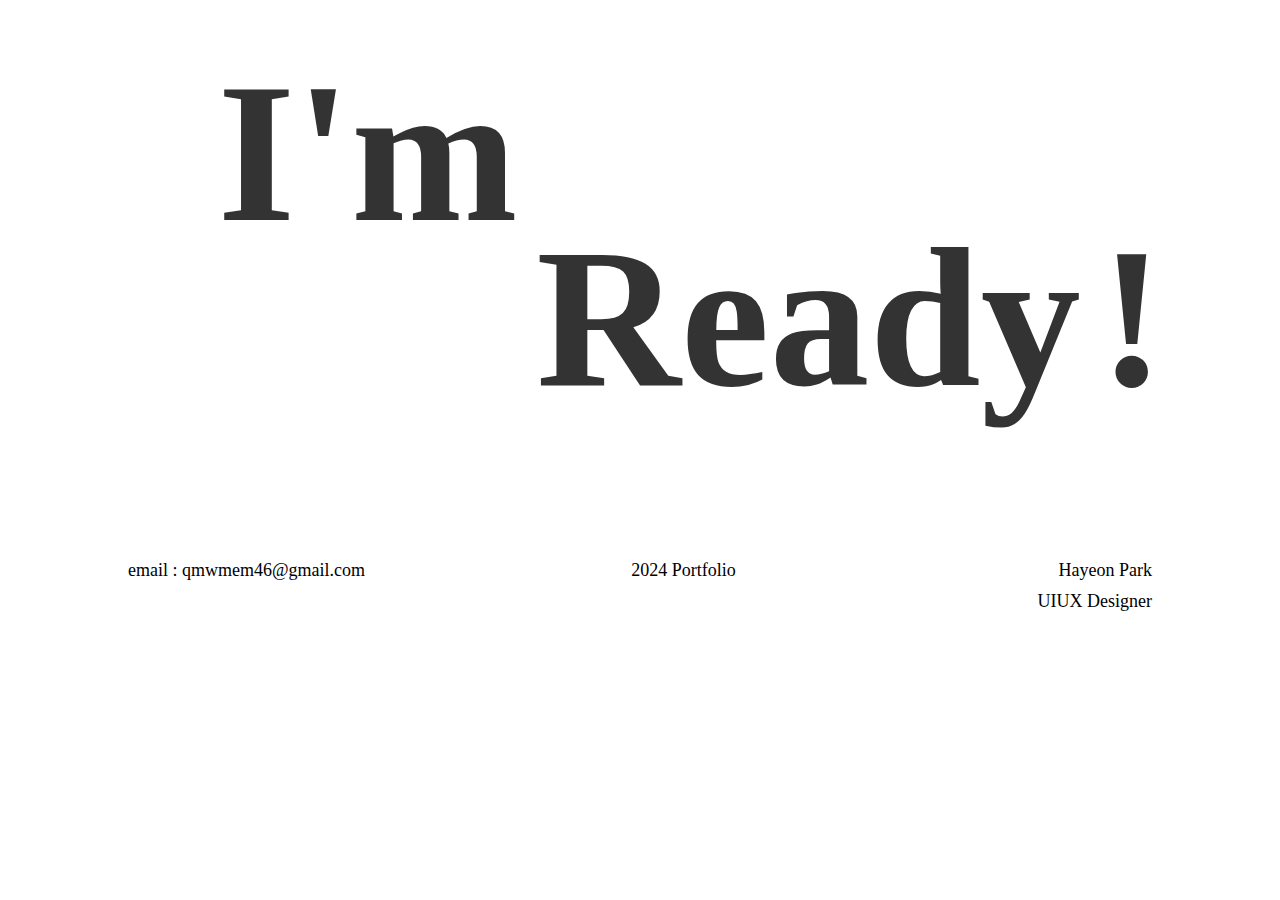
==== index.html @ 1ed86ea3 "11.14 업로드" ====
<!DOCTYPE html>
<html lang="ko">
<head>
  <meta charset="UTF-8">
  <meta name="viewport" content="width=device-width, initial-scale=1.0">
  <title>박하연 Portfolio</title>
  <link rel="stylesheet" href="index.css">
</head>
<body>
  <header>
    <div class="im-frame">
      <a class="im" href="index_aboutme.html">I'm</a>
      <div class="im-click">
        <img class="arrow" src="assents/img/arrow.png" alt="arrow">
        <img class="woman" src="assents/img/woman-raising-hand-light-skin-tone_1f64b-1f3fb-200d-2640-fe0f.png" alt="woman">
        <!-- <p>click me</p> -->
      </div>
    </div>
    
  </header>

  <main>
    <div class="frame">
      <div class="ready-frame">
        <div class="ready-click">
          <p>Portfolio</p>
          <img src="assents/img/arrow.png" alt="arrow">
        </div>
        <a class="ready" href="index_portfoilo.html">Ready</a>
        
      </div>
      <a class="I" href="index_stress.html">!</a>
      <div class="click">
        <p>click!</p>
      </div>
    </div>
  </main>
  
  <footer>
    <p class="email">email : qmwmem46@gmail.com</p>

    <p class="year">2024 Portfolio</p>

    <div class="name">
      <p class="i">Hayeon Park</p>
    <p class="wish">UIUX Designer</p>
    </div>
    
  </footer>

</body>
</html>
---- index.css ----
* {
  margin: 0;
  padding: 0;
  text-decoration: none;
  box-sizing: border-box;
}
a {
  color: #333;
}

header {
  width: 100%;
  padding-top: 3%;
  display: flex;
}

.im-frame {
  position: relative;
  display: flex;
  justify-content: space-between;
  align-items: last baseline;
  width: 370px;
  margin-left: 17%;
  /* background-color: aqua; */
}
.im {
  display: inline-block;
  font-size: 200px;
  font-weight: bolder;
  transition: transform 0.3s ease; /* 부드러운 전환 효과 */;
  /* background-color: azure; */
}
.im:hover {
  transform: scale(1.1); /* 확대 효과 */
  color: #000;
}

.im-click {
  display: flex;
  justify-content: space-between;
  align-items: center;
  width: 75px; height: 80px;
  opacity: 0;
  transition: opacity 0.3s ease;
  /* background-color: aliceblue; */
}

/* .im:hover 상태에서 .click 요소가 서서히 나타나도록 설정 */
.im:hover + .im-click, .ready-frame:hover .ready-click {
  opacity: 1; /* 선명하게 표시 */
}
.arrow {
  width: 35px;
  margin-top: 4px;
}
.woman {
  width: 74px;
  margin-bottom: 10px;
}

.im-click p, .ready-click p {
  font-size: 21px;
  font-weight: bold;
}

main {
  width: 100%;
  display: flex;
}
.frame {
  display: flex;
  justify-content: space-between;
  margin: 0% 30%;
  margin-top: -5%;
  /* background-color: aqua; */
}
.ready-frame {
  display: flex;
  align-items: first baseline;
}
.ready-click {
  display: flex;
  justify-content: space-between;
  align-items: center;
  width: 140px; height: 80px;
  opacity: 0;
  transition: opacity 0.3s ease;
  margin-right: 30px;
  /* background-color: aliceblue; */
}
.ready-click img {
  width: 35px;
  transform: scaleX(-1);
  margin-bottom: 4px;
}
.ready-click p {
  margin-right: 8px;
}
.ready {
  font-size: 200px;
  font-weight: bold;
  margin-right: 5%;
  transition: transform 0.3s ease; /* 부드러운 전환 효과 */;
  /* background-color: aliceblue; */
}
.ready:hover {
  transform: scale(1.1); /* 확대 효과 */
  color: #000;
}

.I {
  font-size: 200px;
  font-weight: bold;
  transition: transform 0.3s ease; /* 부드러운 전환 효과 */;
  /* margin: 0 0 0% -5%; */
  /* background-color: aliceblue; */
}
.I:hover {
  transform: scale(1.1); /* 확대 효과 */
  color: red;
}
.I:hover + .click {
  opacity: 1;
}
.click {
  font-size: 30px;
  color: red;
  opacity: 0;
  transition: opacity 0.3s ease;
}

footer {
  width: 100%;
  display: flex;
  justify-content: space-between;
  font-size: 18px;
  padding: 10%;
}
footer p {
  display: inline-block;
}
.name {
  width: 150px;
  text-align: end;
}
.i {
  padding-bottom: 10px;
}
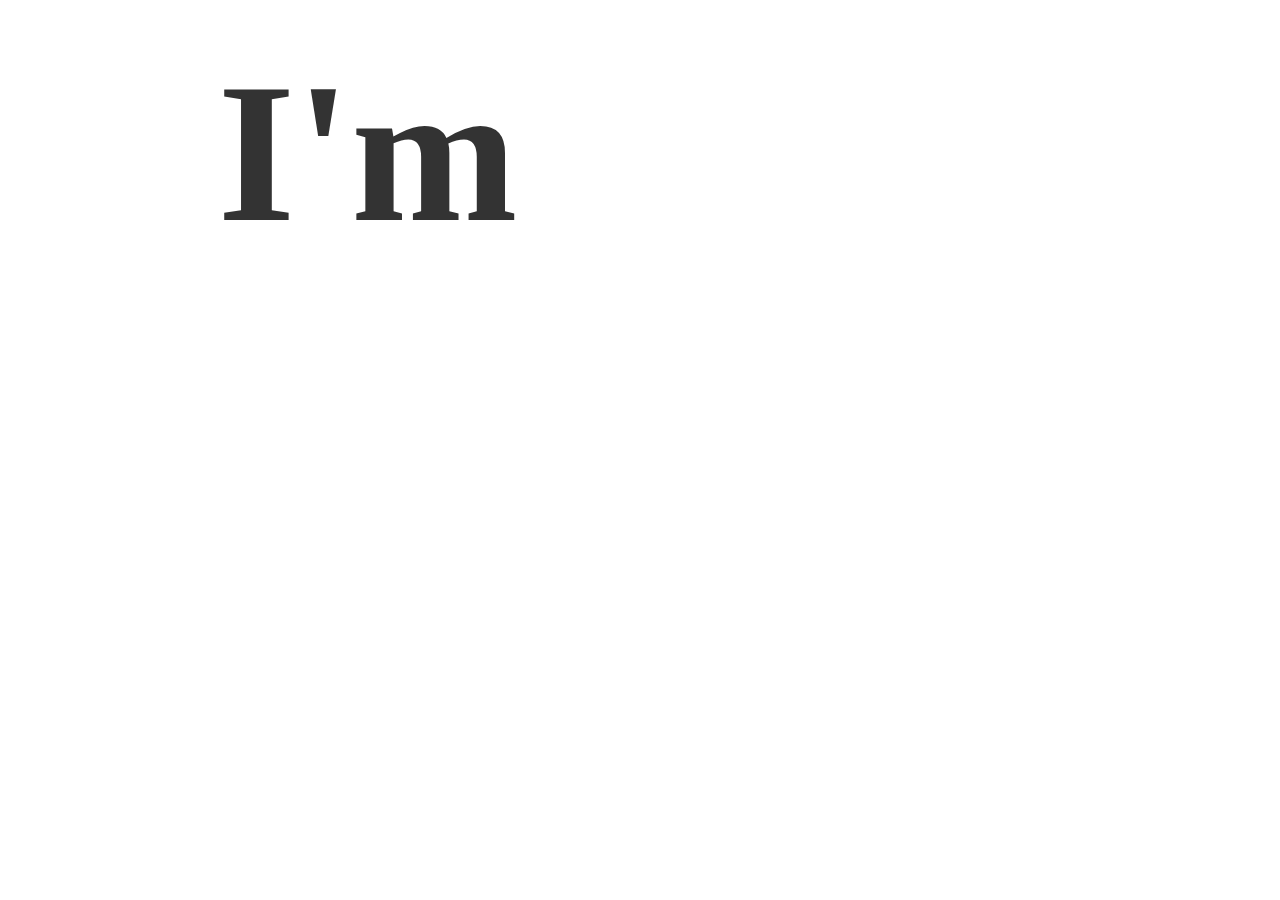
==== commit 581c694a: "12.01 fadein 추가" ====
--- a/index.html
+++ b/index.html
@@ -8,7 +8,7 @@
 </head>
 <body>
   <header>
-    <div class="im-frame">
+    <div class="im-frame fade-in">
       <a class="im" href="index_aboutme.html">I'm</a>
       <div class="im-click">
         <img class="arrow" src="assents/img/arrow.png" alt="arrow">
@@ -21,7 +21,7 @@
 
   <main>
     <div class="frame">
-      <div class="ready-frame">
+      <div class="ready-frame fade-in">
         <div class="ready-click">
           <p>Portfolio</p>
           <img src="assents/img/arrow.png" alt="arrow">
@@ -29,14 +29,14 @@
         <a class="ready" href="index_portfoilo.html">Ready</a>
         
       </div>
-      <a class="I" href="index_stress.html">!</a>
+      <a class="I fade-in" href="index_stress.html">!</a>
       <div class="click">
         <p>click!</p>
       </div>
     </div>
   </main>
   
-  <footer>
+  <footer class="fade-in">
     <p class="email">email : qmwmem46@gmail.com</p>
 
     <p class="year">2024 Portfolio</p>
@@ -49,4 +49,22 @@
   </footer>
 
 </body>
+<script></script>
+<script>
+  document.addEventListener("DOMContentLoaded", () => {
+    // 1. 페이지 로딩 후 각 요소를 가져오기
+    const imFrame = document.querySelector('.im-frame');
+    const readyFrame = document.querySelector('.ready-frame');
+    const iElement = document.querySelector('.I');
+    const footer = document.querySelector('footer');
+
+    // 2. 순차적으로 클래스를 추가하여 페이드 인 효과
+    setTimeout(() => imFrame.classList.add('visible'), 500); // 첫 번째 요소
+    setTimeout(() => readyFrame.classList.add('visible'), 1500); // 두 번째 요소
+    setTimeout(() => iElement.classList.add('visible'), 2500); // 세 번째 요소
+    setTimeout(() => footer.classList.add('visible'), 3500); // 마지막 요소 (footer)
+  });
+</script>
+
+
 </html>--- a/index.css
+++ b/index.css
@@ -10,7 +10,7 @@
 
 header {
   width: 100%;
-  padding-top: 3%;
+  padding-top: 3vw;
   display: flex;
 }
 
@@ -20,7 +20,7 @@
   justify-content: space-between;
   align-items: last baseline;
   width: 370px;
-  margin-left: 17%;
+  margin-left: 17vw;
   /* background-color: aqua; */
 }
 .im {
@@ -70,8 +70,8 @@
 .frame {
   display: flex;
   justify-content: space-between;
-  margin: 0% 30%;
-  margin-top: -5%;
+  margin: 0% 30vw;
+  margin-top: -5vw;
   /* background-color: aqua; */
 }
 .ready-frame {
@@ -99,7 +99,7 @@
 .ready {
   font-size: 200px;
   font-weight: bold;
-  margin-right: 5%;
+  margin-right: 5vw;
   transition: transform 0.3s ease; /* 부드러운 전환 효과 */;
   /* background-color: aliceblue; */
 }
@@ -129,6 +129,15 @@
   transition: opacity 0.3s ease;
 }
 
+/* fadeout 효과 */
+.fade-in {
+  opacity: 0; /* 기본적으로 보이지 않음 */
+  transition: opacity 1s ease-in-out; /* 부드러운 페이드 인 효과 */
+}
+.visible {
+  opacity: 1; /* 보이게 설정 */
+}
+
 footer {
   width: 100%;
   display: flex;
